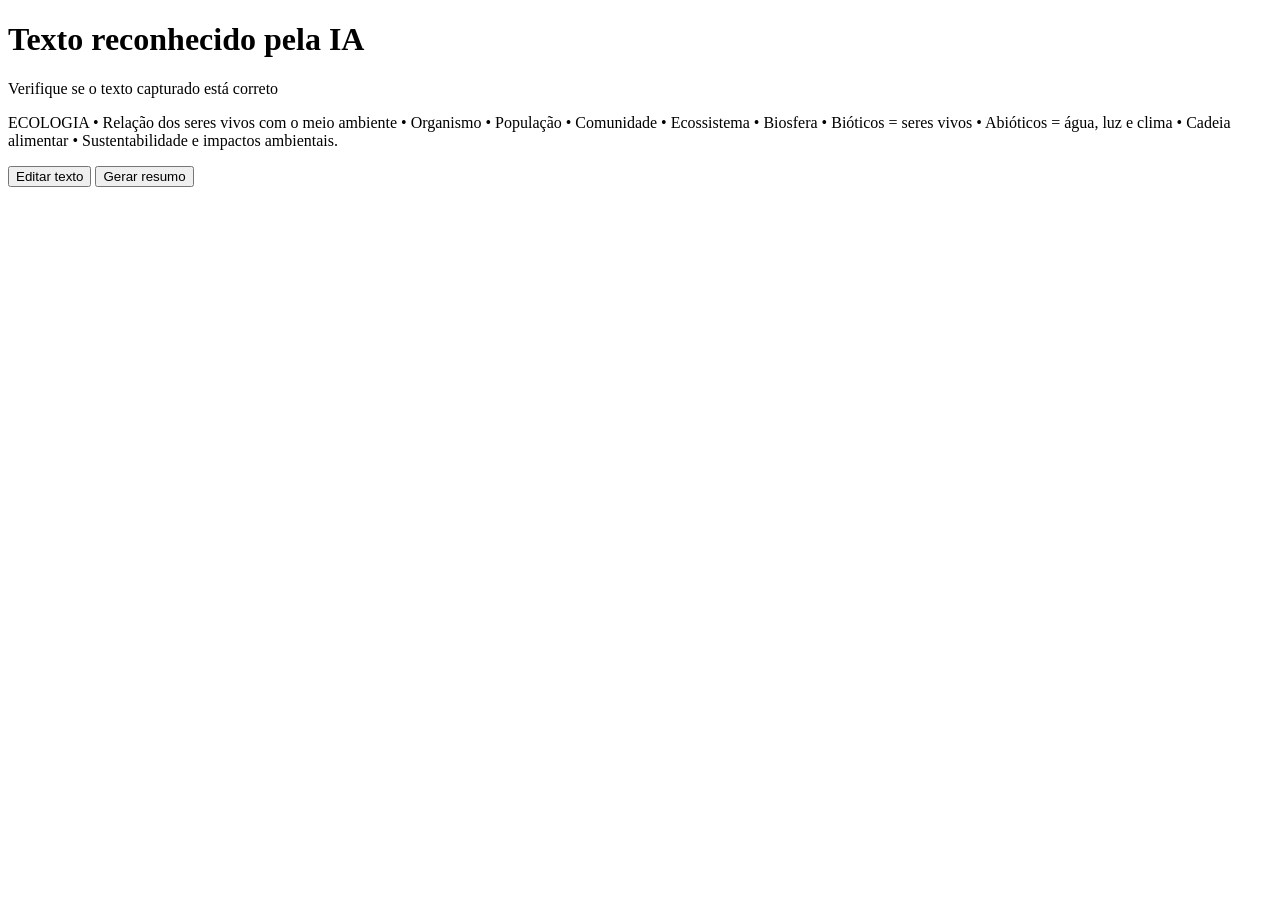
==== textoReconhecido.html @ 8031cbf3 "Adiciona a tela para reconhecer texto" ====
<!DOCTYPE html>
<html lang="pt-BR">
<head>
    <meta charset="UTF-8">
    <meta name="viewport" content="width=device-width, initial-scale=1.0">
    <link rel="stylesheet" href="src/css/textoReconhecido.css">
    <link rel="preconnect" href="https://fonts.googleapis.com">
    <link rel="preconnect" href="https://fonts.gstatic.com" crossorigin>
    <link href="https://fonts.googleapis.com/css2?family=Roboto:wght@300;400;500;700&display=swap" rel="stylesheet">
    <title>Texto reconhecido</title>
</head>
<body>
    <div class="phone">
        <div class="screen">
            <div class="texto-card">
                <h1>Texto reconhecido pela IA</h1>
                <p class="subtitulo">
                    Verifique se o texto capturado está correto
                </p>
                <div class="texto-box">
                    <p id="textoIA">
                        ECOLOGIA • Relação dos seres vivos com o meio ambiente • Organismo • População • Comunidade • Ecossistema • Biosfera • Bióticos = seres vivos • Abióticos = água, luz e clima • Cadeia alimentar • Sustentabilidade e impactos ambientais.
                    </p>
                </div>
                <div class="acoes">
                    <button id="editarBtn" class="btn-secundario">
                        Editar texto
                    </button>
                    <button id="gerarBtn" class="btn-primario">
                        Gerar resumo
                    </button>
                </div>
            </div>
        </div>
    </div>
    <script src="src/js/textoReconhecido.js"></script>
</body>
</html>
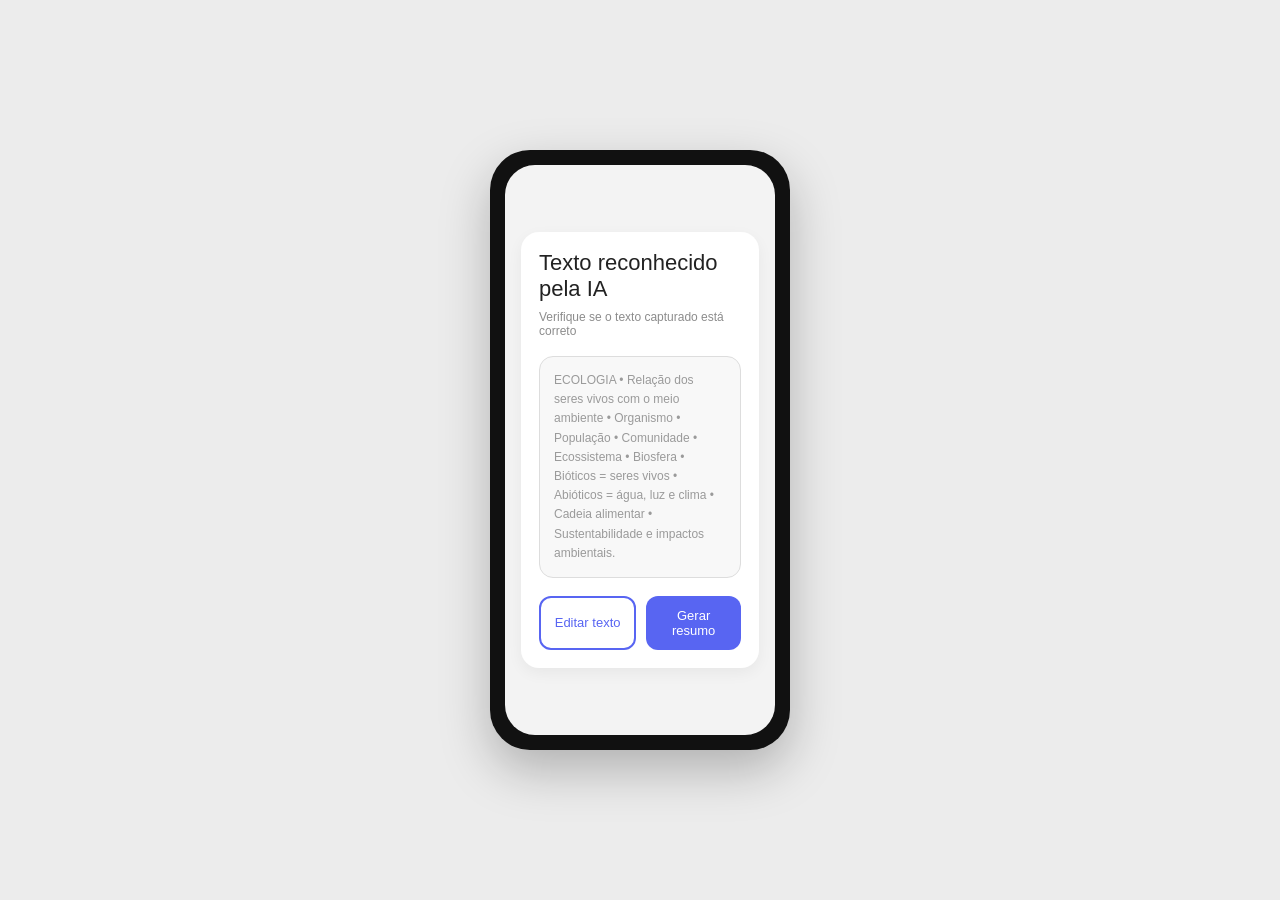
==== commit f83a0bcd: "Adiciona comentários relevantes ao textoReconhecido.html" ====
--- a/textoReconhecido.html
+++ b/textoReconhecido.html
@@ -10,6 +10,7 @@
     <title>Texto reconhecido</title>
 </head>
 <body>
+    <!-- Aqui o texto é extraído por meio da IA e é possível editar o conteúdo antes de enviar para a geração do resumo -->
     <div class="phone">
         <div class="screen">
             <div class="texto-card">
--- a/src/css/textoReconhecido.css
+++ b/src/css/textoReconhecido.css
@@ -0,0 +1,97 @@
+*{
+    margin: 0;
+    padding: 0;
+    box-sizing: border-box;
+}
+
+body{
+    background: #ececec;
+    font-family: "Roboto", sans-serif;
+    display: flex;
+    justify-content: center;
+    align-items: center;
+    min-height: 100vh;
+}
+
+.phone{
+    width: 300px;
+    height: 600px;
+    background: #111;
+    border-radius: 40px;
+    padding: 15px;
+    box-shadow: 0 20px 50px rgba(0,0,0,0.25);
+}
+
+.screen{
+    width: 100%;
+    height: 100%;
+    background: #f3f3f3;
+    border-radius: 30px;
+    padding: 16px;
+    display: flex;
+    justify-content: center;
+    align-items: center;
+}
+
+.texto-card{
+    width: 100%;
+    background: white;
+    border-radius: 18px;
+    padding: 18px;
+    box-shadow: 0 5px 15px rgba(0,0,0,0.05);
+}
+
+h1{
+    font-size: 22px;
+    font-weight: 500;
+    color: #222;
+    margin-bottom: 8px;
+}
+
+.subtitulo{
+    font-size: 12px;
+    color: #8c8c8c;
+    margin-bottom: 18px;
+}
+
+.texto-box{
+    background: #f8f8f8;
+    border: 1px solid #dddddd;
+    border-radius: 14px;
+    padding: 14px;
+    min-height: 220px;
+    font-size: 12px;
+    line-height: 1.6;
+    color: #9a9a9a;
+    overflow-y: auto;
+}
+
+.acoes{
+    display: flex;
+    gap: 10px;
+    margin-top: 18px;
+}
+
+.btn-secundario{
+    width: 100%;
+    padding: 12px;
+    border-radius: 12px;
+    border: 2px solid #5865f2;
+    background: transparent;
+    color: #5865f2;
+    font-size: 13px;
+    font-weight: 500;
+    cursor: pointer;
+}
+
+.btn-primario{
+    width: 100%;
+    padding: 12px;
+    border: none;
+    border-radius: 12px;
+    background: #5865f2;
+    color: white;
+    font-size: 13px;
+    font-weight: 500;
+    cursor: pointer;
+}
